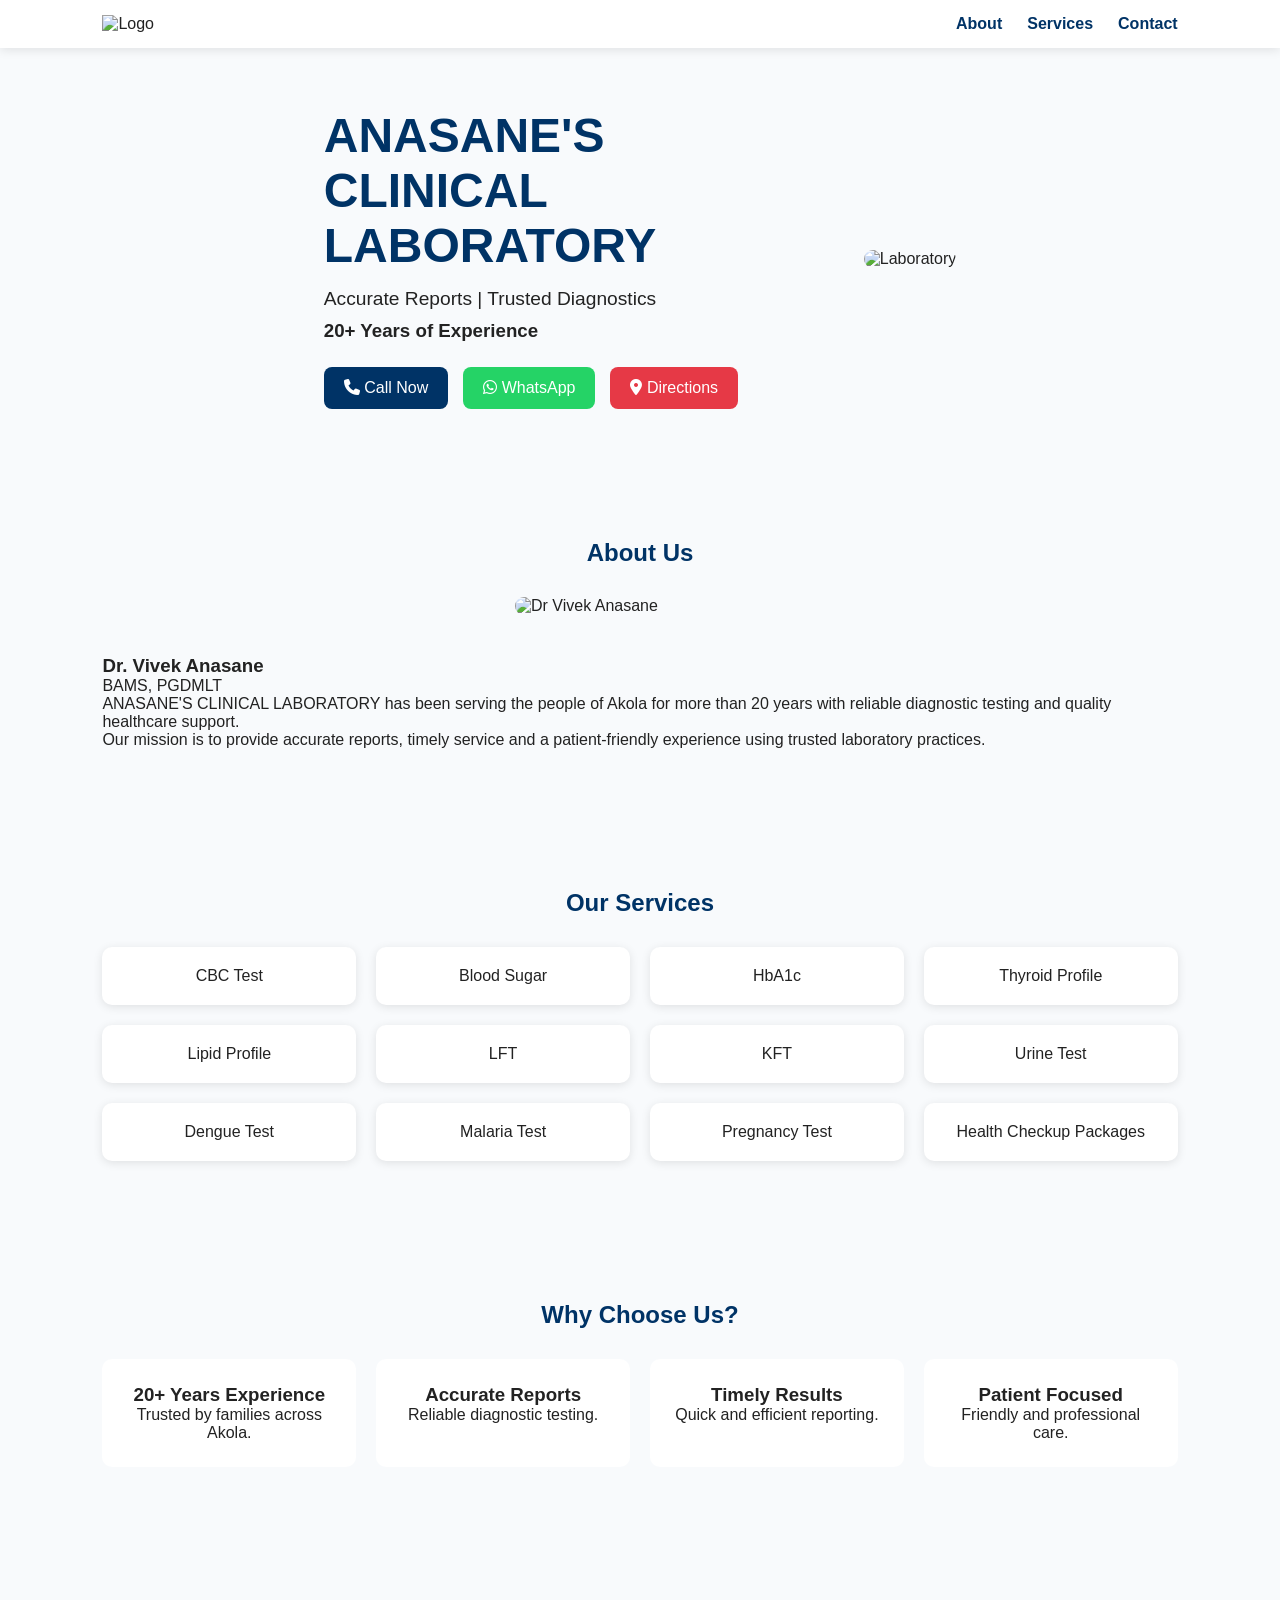
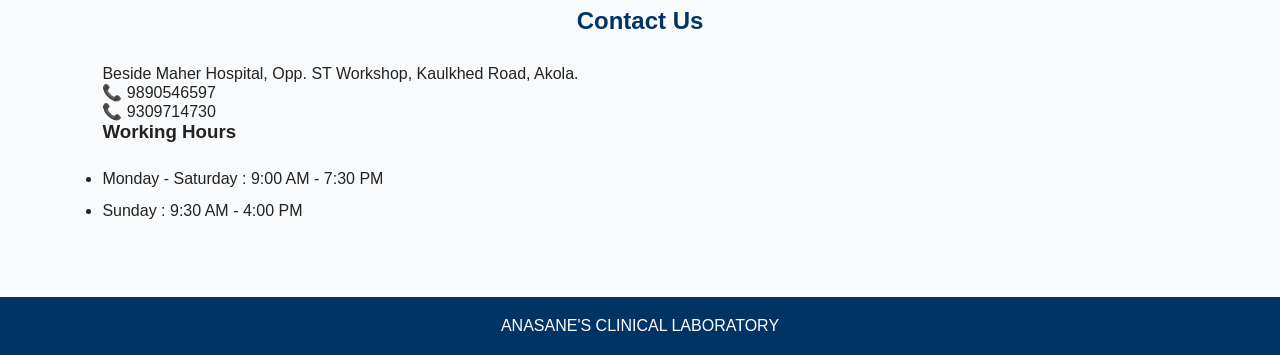
==== index.html @ 1ccadc93 "Add files via upload" ====
<!DOCTYPE html>
<html lang="en">
<head>
<meta charset="UTF-8">
<meta name="viewport" content="width=device-width, initial-scale=1.0">

<title>ANASANE'S CLINICAL LABORATORY | Akola</title>

<meta name="description"
content="ANASANE'S CLINICAL LABORATORY, Akola. CBC, Blood Sugar, Thyroid Profile, Lipid Profile, Dengue, Malaria and Health Checkup Packages.">

<link rel="stylesheet" href="style.css">
<link rel="stylesheet"
href="https://cdnjs.cloudflare.com/ajax/libs/font-awesome/6.5.1/css/all.min.css">

</head>
<body>

<header>

<nav>
<div class="logo">
<img src="images/logo.jpg" alt="Logo">
</div>

<ul>
<li><a href="#about">About</a></li>
<li><a href="#services">Services</a></li>
<li><a href="#contact">Contact</a></li>
</ul>

</nav>

<div class="hero">

<div class="hero-text">

<h1>ANASANE'S CLINICAL LABORATORY</h1>

<p>
Accurate Reports | Trusted Diagnostics
</p>

<h3>
20+ Years of Experience
</h3>

<div class="buttons">

<a href="tel:9890546597" class="btn">
<i class="fa-solid fa-phone"></i>
Call Now
</a>

<a href="https://wa.me/919890546597"
target="_blank"
class="btn whatsapp">
<i class="fa-brands fa-whatsapp"></i>
WhatsApp
</a>

<a href="https://maps.app.goo.gl/axbpQEkR4nkwhjta6"
target="_blank"
class="btn map">
<i class="fa-solid fa-location-dot"></i>
Directions
</a>

</div>

</div>

<div class="hero-image">
<img src="images/lab-front.jpg" alt="Laboratory">
</div>

</div>

</header>

<section id="about">

<h2>About Us</h2>

<div class="about-content">

<img src="images/doctor.jpg" alt="Dr Vivek Anasane">

<div>

<h3>Dr. Vivek Anasane</h3>

<p>
BAMS, PGDMLT
</p>

<p>
ANASANE'S CLINICAL LABORATORY has been serving the people of Akola for more than 20 years with reliable diagnostic testing and quality healthcare support.
</p>

<p>
Our mission is to provide accurate reports, timely service and a patient-friendly experience using trusted laboratory practices.
</p>

</div>

</div>

</section>

<section id="services">

<h2>Our Services</h2>

<div class="service-grid">

<div>CBC Test</div>
<div>Blood Sugar</div>
<div>HbA1c</div>
<div>Thyroid Profile</div>
<div>Lipid Profile</div>
<div>LFT</div>
<div>KFT</div>
<div>Urine Test</div>
<div>Dengue Test</div>
<div>Malaria Test</div>
<div>Pregnancy Test</div>
<div>Health Checkup Packages</div>

</div>

</section>

<section class="why-us">

<h2>Why Choose Us?</h2>

<div class="features">

<div>
<h3>20+ Years Experience</h3>
<p>Trusted by families across Akola.</p>
</div>

<div>
<h3>Accurate Reports</h3>
<p>Reliable diagnostic testing.</p>
</div>

<div>
<h3>Timely Results</h3>
<p>Quick and efficient reporting.</p>
</div>

<div>
<h3>Patient Focused</h3>
<p>Friendly and professional care.</p>
</div>

</div>

</section>

<section id="contact">

<h2>Contact Us</h2>

<p>
Beside Maher Hospital, Opp. ST Workshop,
Kaulkhed Road, Akola.
</p>

<p>
📞 9890546597
</p>

<p>
📞 9309714730
</p>

<h3>Working Hours</h3>

<ul class="hours">
<li>Monday - Saturday : 9:00 AM - 7:30 PM</li>
<li>Sunday : 9:30 AM - 4:00 PM</li>
</ul>

</section>

<footer>

<p>
 ANASANE'S CLINICAL LABORATORY
</p>

</footer>

<script src="script.js"></script>

</body>
</html>
---- style.css ----
*{
margin:0;
padding:0;
box-sizing:border-box;
font-family:Arial,sans-serif;
}

body{
background:#f8fafc;
color:#222;
}

nav{
display:flex;
justify-content:space-between;
align-items:center;
padding:15px 8%;
background:#fff;
box-shadow:0 2px 10px rgba(0,0,0,0.1);
}

.logo img{
width:80px;
}

nav ul{
display:flex;
list-style:none;
gap:25px;
}

nav a{
text-decoration:none;
color:#003366;
font-weight:bold;
}

.hero{
display:flex;
align-items:center;
justify-content:center;
padding:60px 8%;
gap:40px;
flex-wrap:wrap;
}

.hero-text{
max-width:500px;
}

.hero h1{
font-size:3rem;
color:#003366;
margin-bottom:15px;
}

.hero p{
font-size:1.2rem;
margin-bottom:10px;
}

.buttons{
margin-top:25px;
display:flex;
flex-wrap:wrap;
gap:15px;
}

.btn{
background:#003366;
color:white;
padding:12px 20px;
text-decoration:none;
border-radius:8px;
}

.whatsapp{
background:#25D366;
}

.map{
background:#e63946;
}

.hero-image img{
width:400px;
border-radius:12px;
}

section{
padding:70px 8%;
}

h2{
text-align:center;
margin-bottom:30px;
color:#003366;
}

.about-content{
display:flex;
gap:40px;
align-items:center;
flex-wrap:wrap;
justify-content:center;
}

.about-content img{
width:250px;
border-radius:12px;
}

.service-grid{
display:grid;
grid-template-columns:repeat(auto-fit,minmax(200px,1fr));
gap:20px;
}

.service-grid div{
background:white;
padding:20px;
text-align:center;
border-radius:10px;
box-shadow:0 2px 10px rgba(0,0,0,0.1);
}

.features{
display:grid;
grid-template-columns:repeat(auto-fit,minmax(220px,1fr));
gap:20px;
}

.features div{
background:white;
padding:25px;
border-radius:10px;
text-align:center;
}

.hours{
margin-top:20px;
line-height:2;
}

footer{
background:#003366;
color:white;
text-align:center;
padding:20px;
}

@media(max-width:768px){

.hero h1{
font-size:2rem;
}

.hero-image img{
width:100%;
}

}
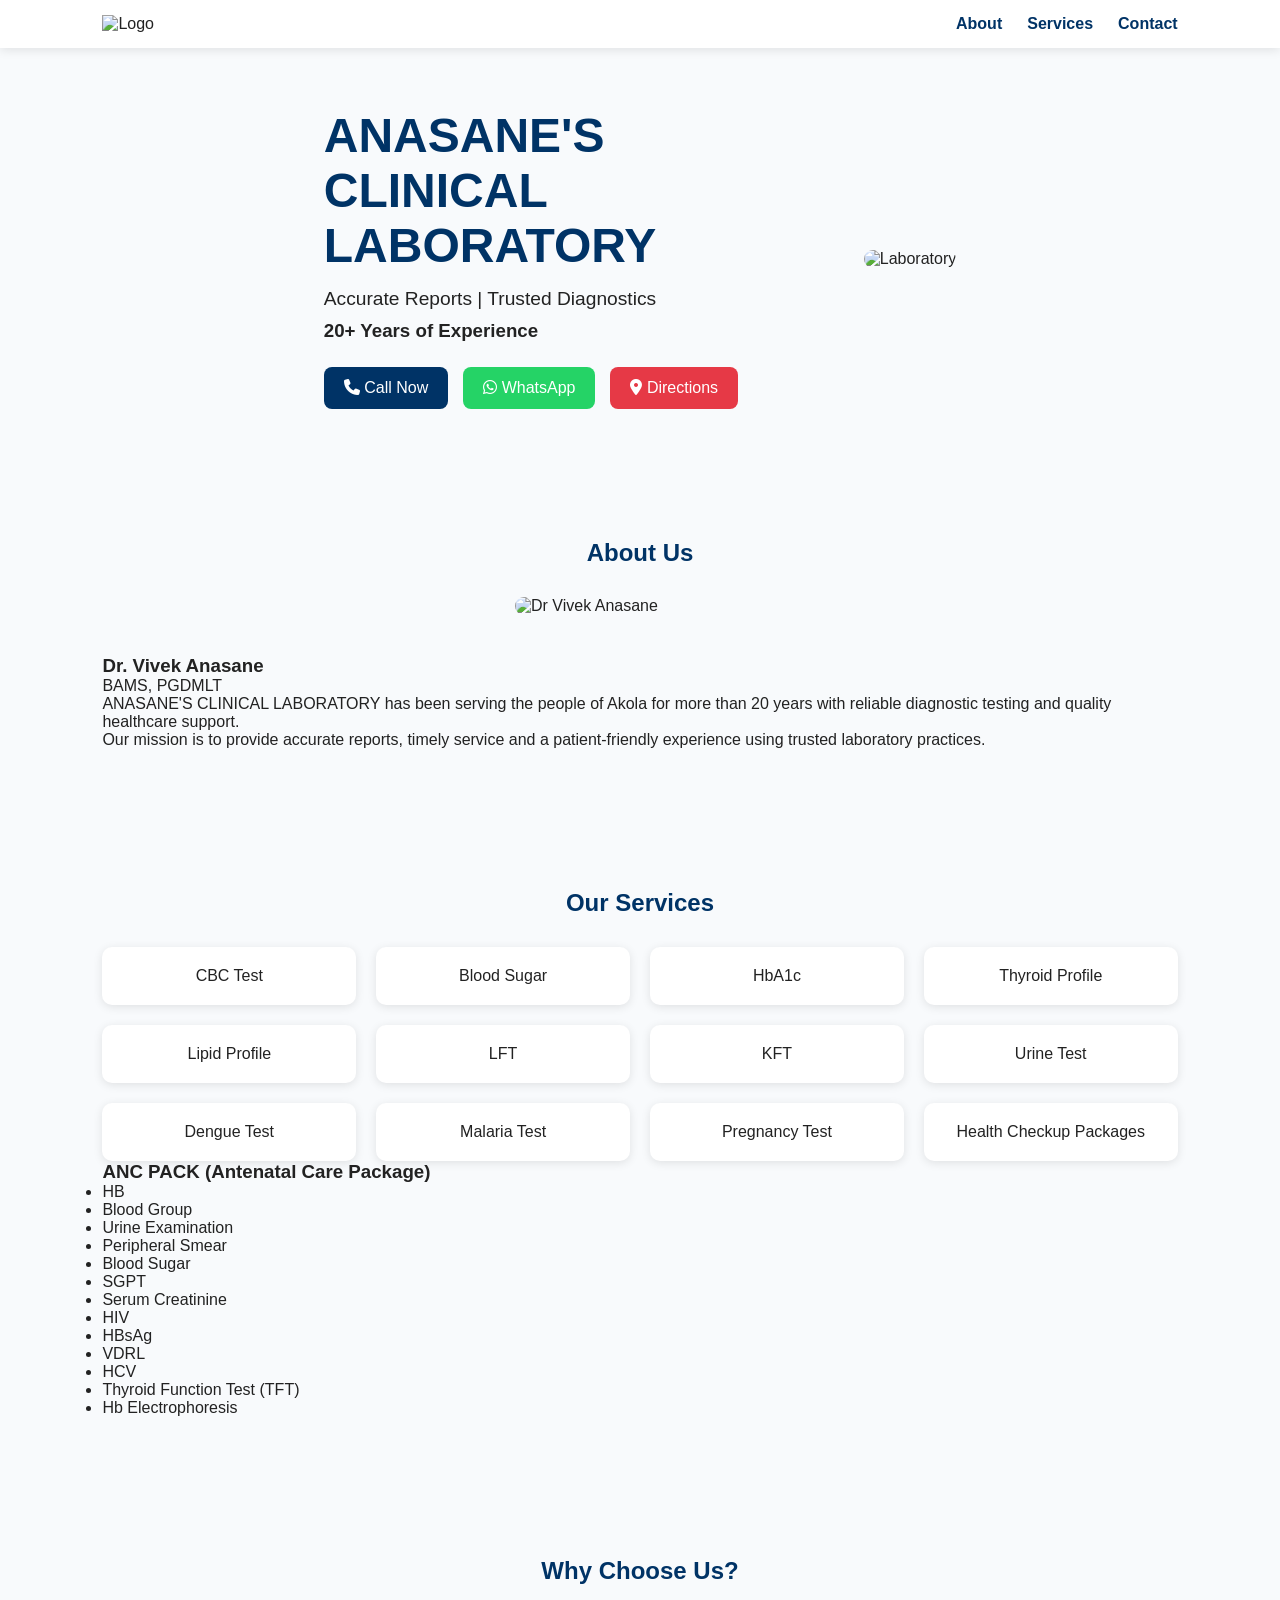
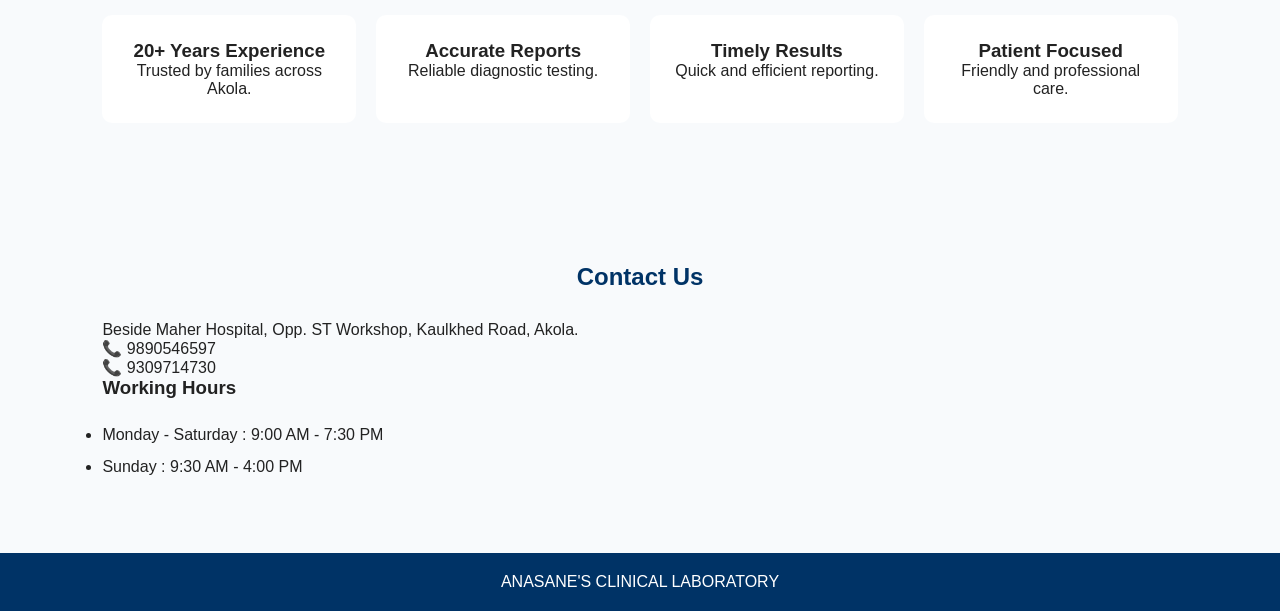
==== commit 2fbbca4d: "Update index.html" ====
--- a/index.html
+++ b/index.html
@@ -129,6 +129,28 @@
 
 </div>
 
+<div class="anc-pack">
+
+<h3>ANC PACK (Antenatal Care Package)</h3>
+
+<ul>
+<li>HB</li>
+<li>Blood Group</li>
+<li>Urine Examination</li>
+<li>Peripheral Smear</li>
+<li>Blood Sugar</li>
+<li>SGPT</li>
+<li>Serum Creatinine</li>
+<li>HIV</li>
+<li>HBsAg</li>
+<li>VDRL</li>
+<li>HCV</li>
+<li>Thyroid Function Test (TFT)</li>
+<li>Hb Electrophoresis</li>
+</ul>
+
+</div>
+
 </section>
 
 <section class="why-us">
@@ -198,4 +220,4 @@
 <script src="script.js"></script>
 
 </body>
-</html>+</html>
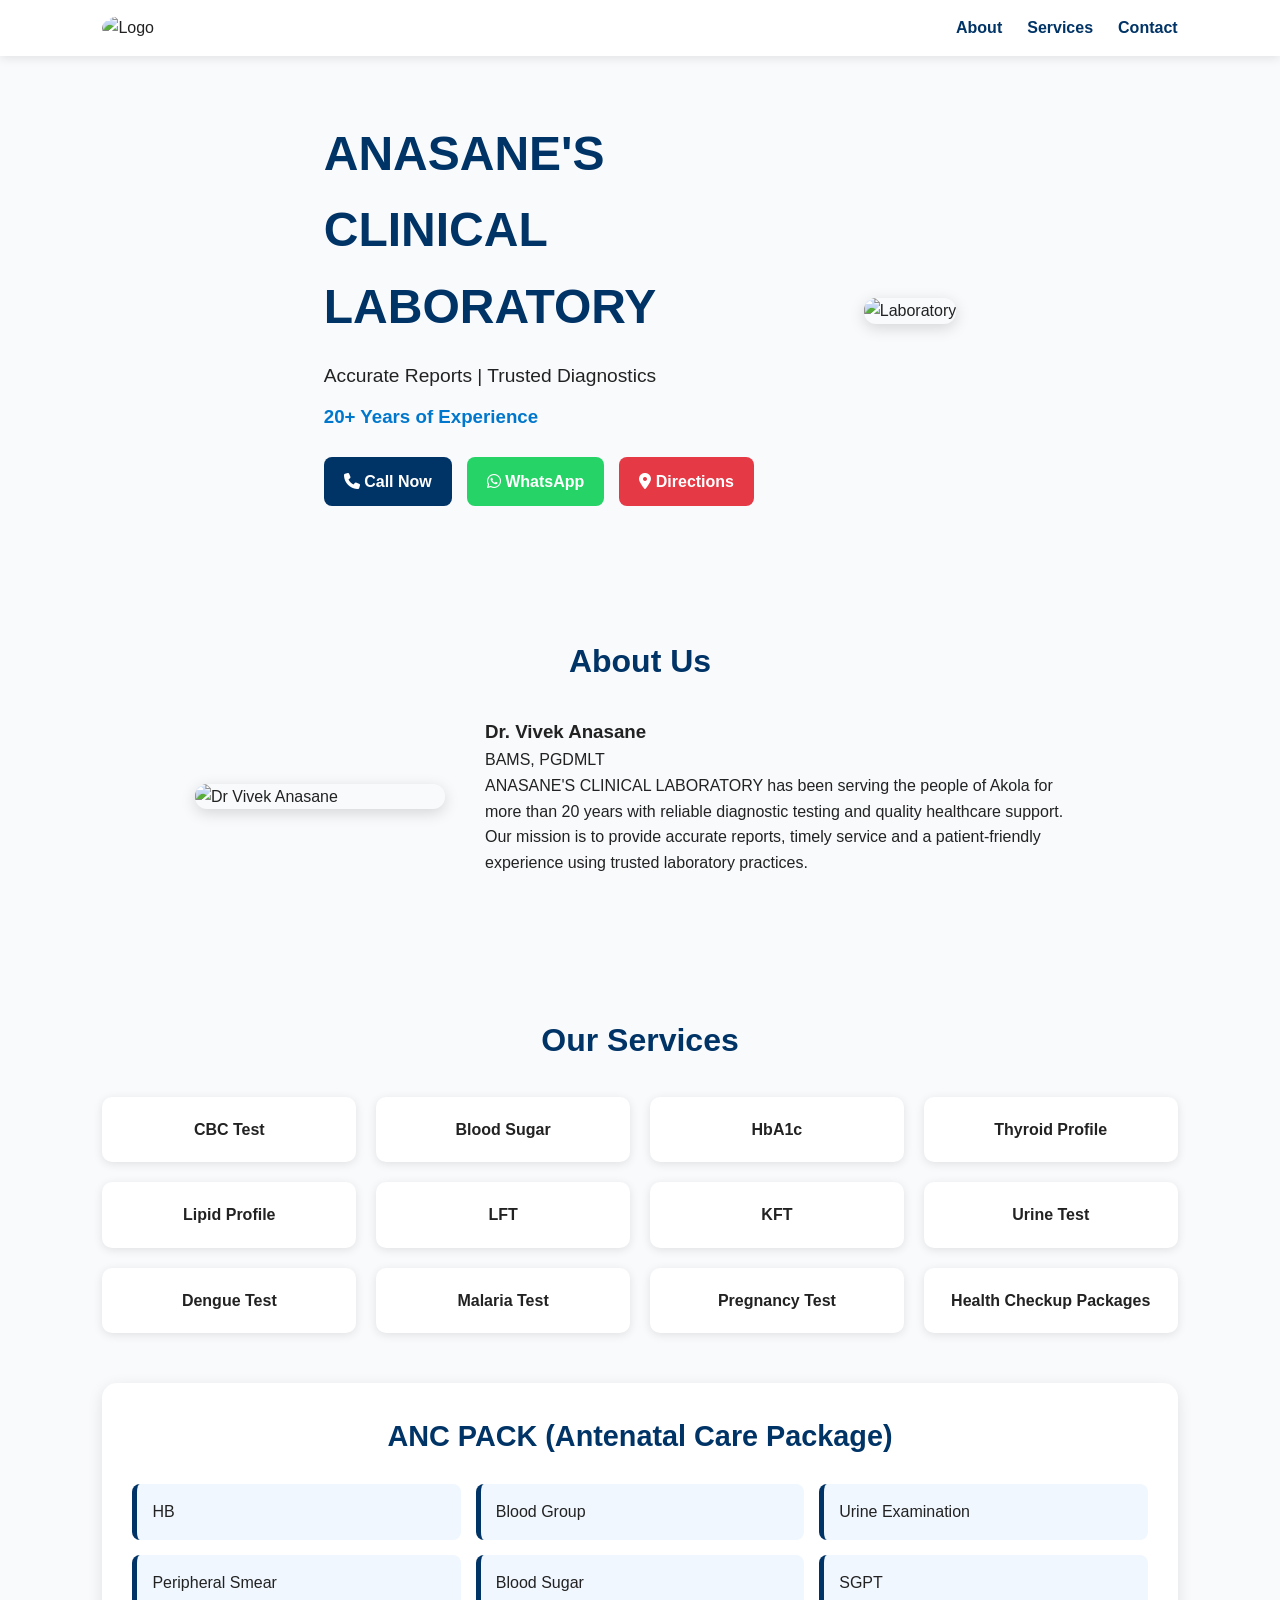
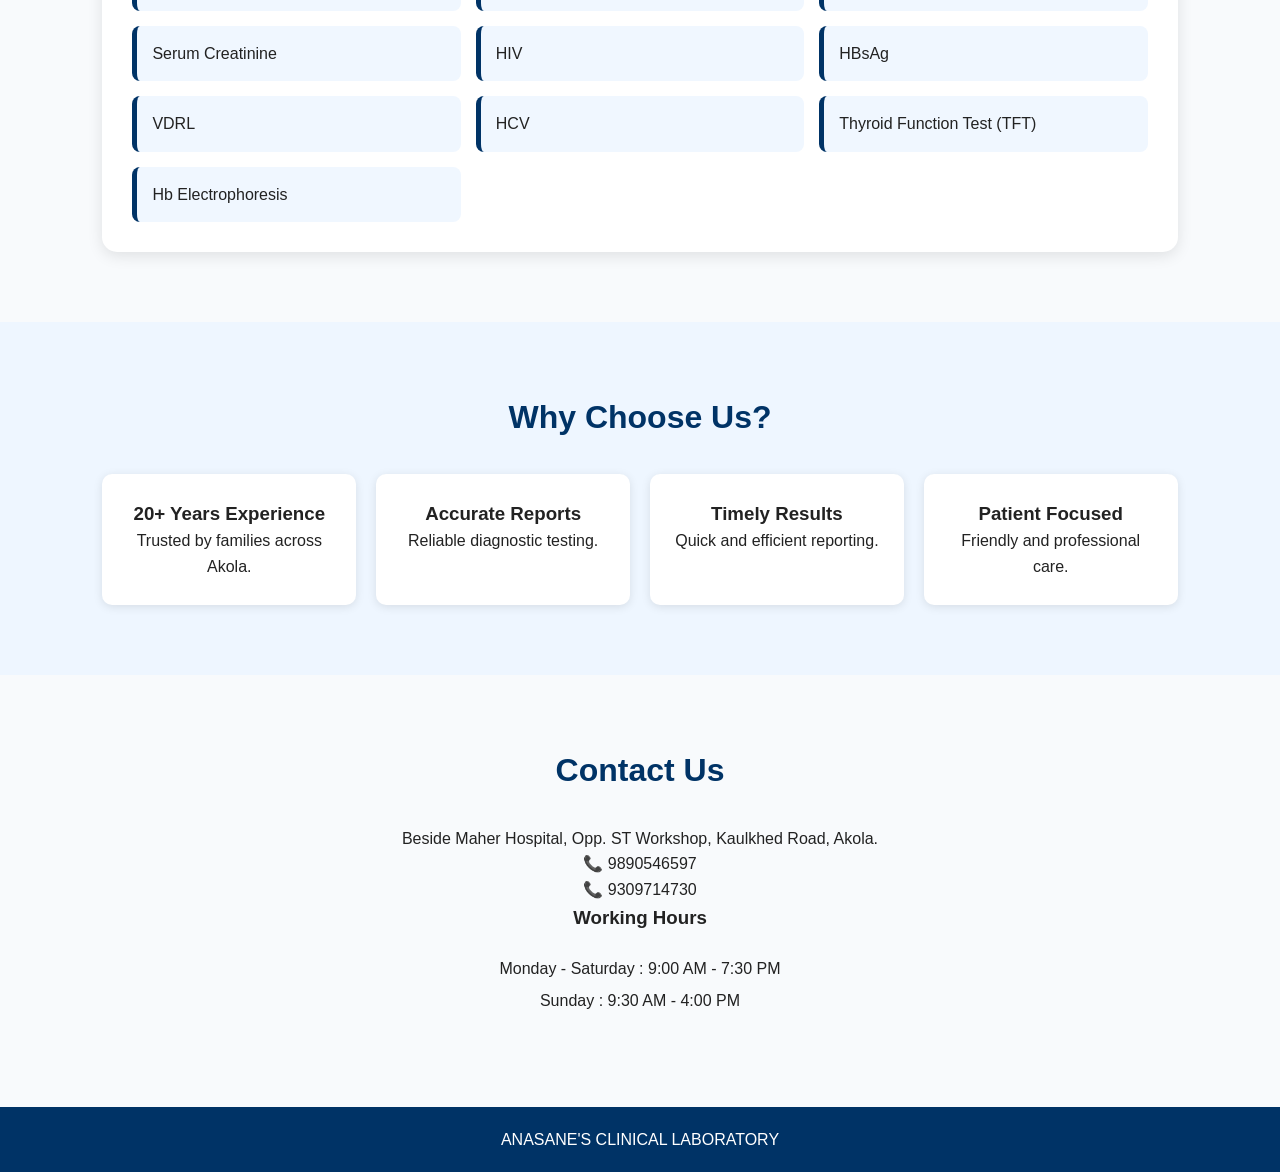
==== commit 077a7c0b: "Fix HTML formatting and correct logo image source" ====
--- a/index.html
+++ b/index.html
@@ -20,7 +20,7 @@
 
 <nav>
 <div class="logo">
-<img src="images/logo.jpg" alt="Logo">
+<img src="images/logo.jgp" alt="Logo">
 </div>
 
 <ul>
--- a/style.css
+++ b/style.css
@@ -8,6 +8,7 @@
 body{
 background:#f8fafc;
 color:#222;
+line-height:1.6;
 }
 
 nav{
@@ -17,10 +18,14 @@
 padding:15px 8%;
 background:#fff;
 box-shadow:0 2px 10px rgba(0,0,0,0.1);
+position:sticky;
+top:0;
+z-index:1000;
 }
 
 .logo img{
 width:80px;
+border-radius:50%;
 }
 
 nav ul{
@@ -33,6 +38,11 @@
 text-decoration:none;
 color:#003366;
 font-weight:bold;
+transition:0.3s;
+}
+
+nav a:hover{
+color:#0077cc;
 }
 
 .hero{
@@ -57,6 +67,11 @@
 .hero p{
 font-size:1.2rem;
 margin-bottom:10px;
+}
+
+.hero h3{
+color:#0077cc;
+margin-top:10px;
 }
 
 .buttons{
@@ -72,6 +87,12 @@
 padding:12px 20px;
 text-decoration:none;
 border-radius:8px;
+transition:0.3s;
+font-weight:bold;
+}
+
+.btn:hover{
+transform:translateY(-3px);
 }
 
 .whatsapp{
@@ -84,7 +105,9 @@
 
 .hero-image img{
 width:400px;
+max-width:100%;
 border-radius:12px;
+box-shadow:0 4px 15px rgba(0,0,0,0.15);
 }
 
 section{
@@ -95,6 +118,7 @@
 text-align:center;
 margin-bottom:30px;
 color:#003366;
+font-size:2rem;
 }
 
 .about-content{
@@ -108,6 +132,11 @@
 .about-content img{
 width:250px;
 border-radius:12px;
+box-shadow:0 4px 15px rgba(0,0,0,0.15);
+}
+
+.about-content div{
+max-width:600px;
 }
 
 .service-grid{
@@ -122,6 +151,55 @@
 text-align:center;
 border-radius:10px;
 box-shadow:0 2px 10px rgba(0,0,0,0.1);
+transition:0.3s;
+font-weight:bold;
+}
+
+.service-grid div:hover{
+transform:translateY(-5px);
+}
+
+/* ANC PACK */
+
+.anc-pack{
+margin-top:50px;
+background:white;
+padding:30px;
+border-radius:15px;
+box-shadow:0 4px 15px rgba(0,0,0,0.1);
+}
+
+.anc-pack h3{
+text-align:center;
+color:#003366;
+margin-bottom:25px;
+font-size:1.8rem;
+}
+
+.anc-pack ul{
+display:grid;
+grid-template-columns:repeat(auto-fit,minmax(250px,1fr));
+gap:15px;
+list-style:none;
+padding:0;
+}
+
+.anc-pack li{
+background:#f0f7ff;
+padding:15px;
+border-left:5px solid #003366;
+border-radius:8px;
+font-weight:500;
+transition:0.3s;
+}
+
+.anc-pack li:hover{
+transform:translateY(-3px);
+box-shadow:0 4px 12px rgba(0,0,0,0.1);
+}
+
+.why-us{
+background:#eef6ff;
 }
 
 .features{
@@ -135,11 +213,22 @@
 padding:25px;
 border-radius:10px;
 text-align:center;
+box-shadow:0 2px 10px rgba(0,0,0,0.1);
+transition:0.3s;
+}
+
+.features div:hover{
+transform:translateY(-5px);
+}
+
+#contact{
+text-align:center;
 }
 
 .hours{
 margin-top:20px;
 line-height:2;
+list-style:none;
 }
 
 footer{
@@ -147,9 +236,27 @@
 color:white;
 text-align:center;
 padding:20px;
-}
+margin-top:20px;
+}
+
+/* Mobile Responsive */
 
 @media(max-width:768px){
+
+nav{
+flex-direction:column;
+gap:15px;
+}
+
+nav ul{
+flex-wrap:wrap;
+justify-content:center;
+}
+
+.hero{
+padding:40px 5%;
+text-align:center;
+}
 
 .hero h1{
 font-size:2rem;
@@ -159,4 +266,20 @@
 width:100%;
 }
 
-}+.about-content{
+text-align:center;
+}
+
+.about-content img{
+width:200px;
+}
+
+.buttons{
+justify-content:center;
+}
+
+.anc-pack ul{
+grid-template-columns:1fr;
+}
+
+}
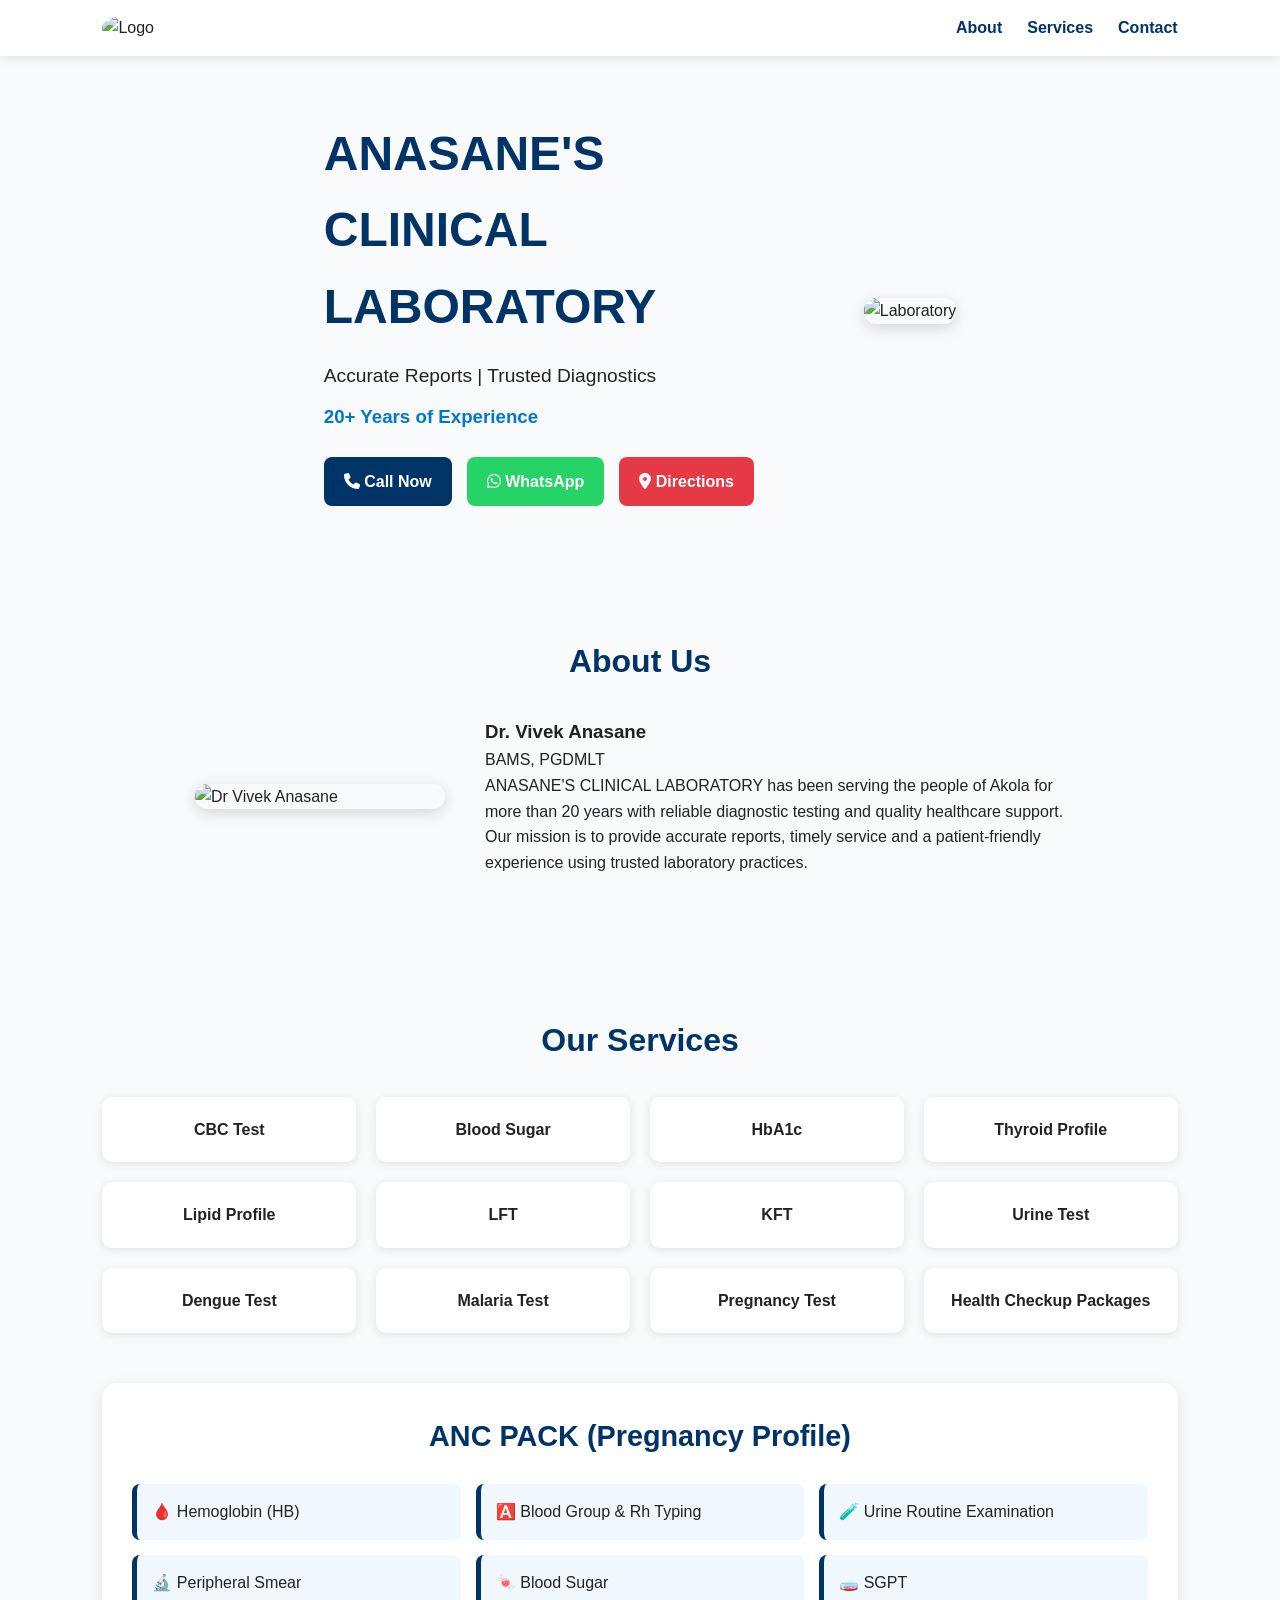
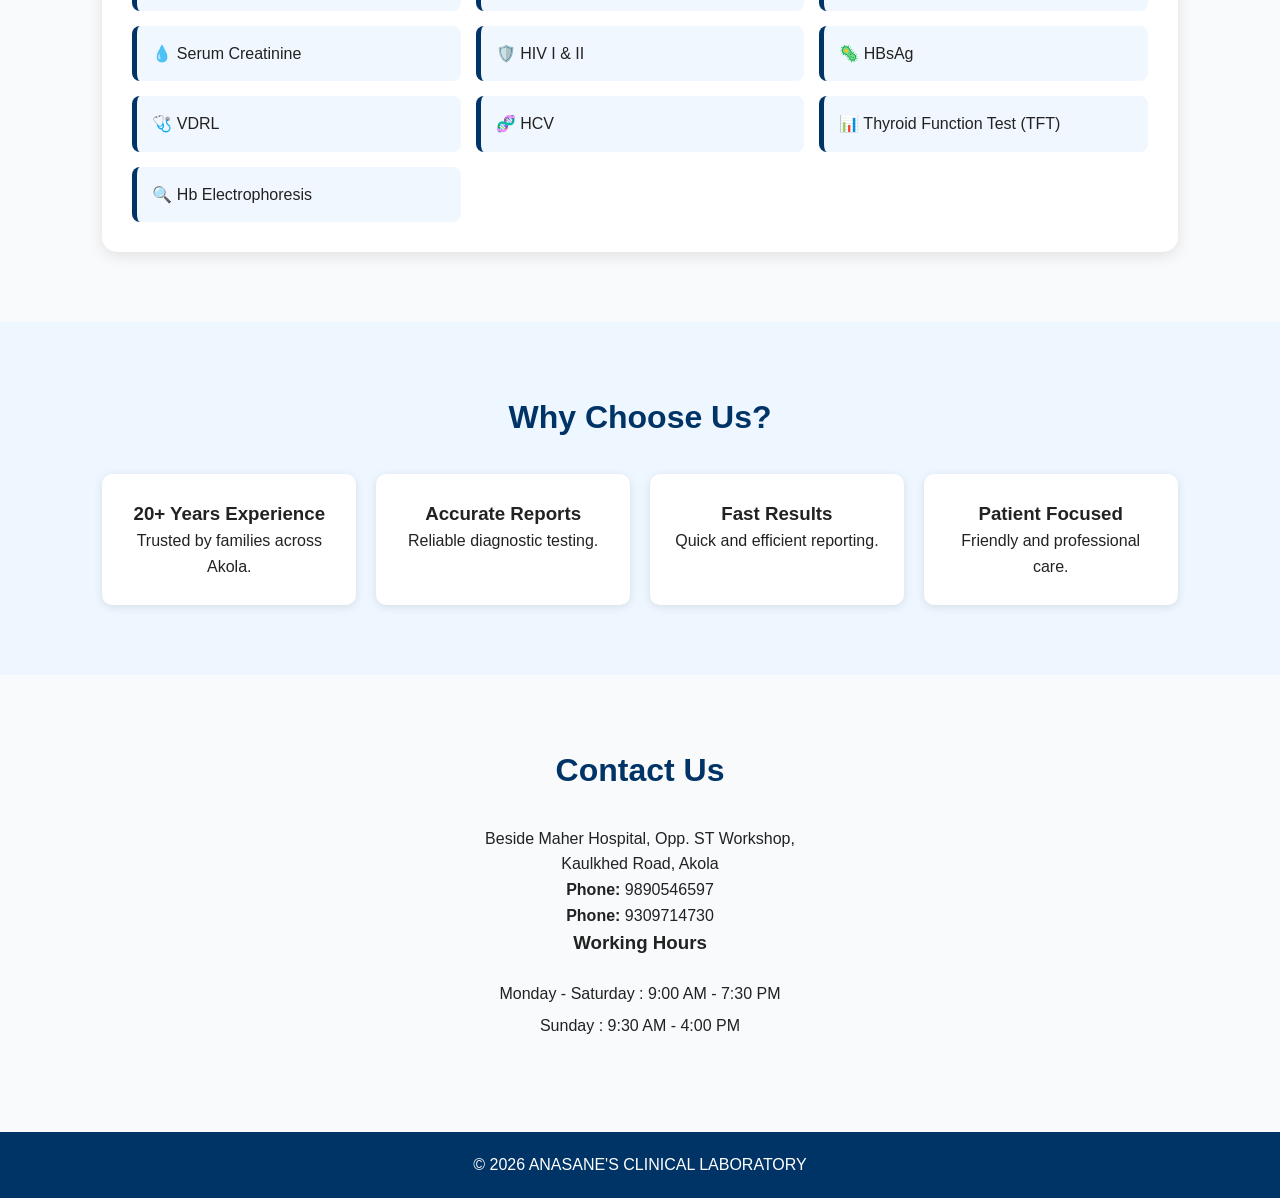
==== commit 7cea5114: "Update index.html" ====
--- a/index.html
+++ b/index.html
@@ -10,6 +10,7 @@
 content="ANASANE'S CLINICAL LABORATORY, Akola. CBC, Blood Sugar, Thyroid Profile, Lipid Profile, Dengue, Malaria and Health Checkup Packages.">
 
 <link rel="stylesheet" href="style.css">
+
 <link rel="stylesheet"
 href="https://cdnjs.cloudflare.com/ajax/libs/font-awesome/6.5.1/css/all.min.css">
 
@@ -19,8 +20,9 @@
 <header>
 
 <nav>
+
 <div class="logo">
-<img src="images/logo.jgp" alt="Logo">
+<img src="images/logo.jpg" alt="Logo">
 </div>
 
 <ul>
@@ -37,33 +39,22 @@
 
 <h1>ANASANE'S CLINICAL LABORATORY</h1>
 
-<p>
-Accurate Reports | Trusted Diagnostics
-</p>
-
-<h3>
-20+ Years of Experience
-</h3>
+<p>Accurate Reports | Trusted Diagnostics</p>
+
+<h3>20+ Years of Experience</h3>
 
 <div class="buttons">
 
 <a href="tel:9890546597" class="btn">
-<i class="fa-solid fa-phone"></i>
-Call Now
+<i class="fa-solid fa-phone"></i> Call Now
 </a>
 
-<a href="https://wa.me/919890546597"
-target="_blank"
-class="btn whatsapp">
-<i class="fa-brands fa-whatsapp"></i>
-WhatsApp
+<a href="https://wa.me/919890546597" target="_blank" class="btn whatsapp">
+<i class="fa-brands fa-whatsapp"></i> WhatsApp
 </a>
 
-<a href="https://maps.app.goo.gl/axbpQEkR4nkwhjta6"
-target="_blank"
-class="btn map">
-<i class="fa-solid fa-location-dot"></i>
-Directions
+<a href="https://maps.app.goo.gl/axbpQEkR4nkwhjta6" target="_blank" class="btn map">
+<i class="fa-solid fa-location-dot"></i> Directions
 </a>
 
 </div>
@@ -90,9 +81,7 @@
 
 <h3>Dr. Vivek Anasane</h3>
 
-<p>
-BAMS, PGDMLT
-</p>
+<p>BAMS, PGDMLT</p>
 
 <p>
 ANASANE'S CLINICAL LABORATORY has been serving the people of Akola for more than 20 years with reliable diagnostic testing and quality healthcare support.
@@ -131,22 +120,24 @@
 
 <div class="anc-pack">
 
-<h3>ANC PACK (Antenatal Care Package)</h3>
+<h3>ANC PACK (Pregnancy Profile)</h3>
 
 <ul>
-<li>HB</li>
-<li>Blood Group</li>
-<li>Urine Examination</li>
-<li>Peripheral Smear</li>
-<li>Blood Sugar</li>
-<li>SGPT</li>
-<li>Serum Creatinine</li>
-<li>HIV</li>
-<li>HBsAg</li>
-<li>VDRL</li>
-<li>HCV</li>
-<li>Thyroid Function Test (TFT)</li>
-<li>Hb Electrophoresis</li>
+
+<li>🩸 Hemoglobin (HB)</li>
+            <li>🅰️ Blood Group & Rh Typing</li>
+            <li>🧪 Urine Routine Examination</li>
+            <li>🔬 Peripheral Smear</li>
+            <li>🍬 Blood Sugar</li>
+            <li>🧫 SGPT</li>
+            <li>💧 Serum Creatinine</li>
+            <li>🛡️ HIV I & II</li>
+            <li>🦠 HBsAg</li>
+            <li>🩺 VDRL</li>
+            <li>🧬 HCV</li>
+            <li>📊 Thyroid Function Test (TFT)</li>
+            <li>🔍 Hb Electrophoresis</li>
+
 </ul>
 
 </div>
@@ -170,7 +161,7 @@
 </div>
 
 <div>
-<h3>Timely Results</h3>
+<h3>Fast Results</h3>
 <p>Quick and efficient reporting.</p>
 </div>
 
@@ -188,17 +179,12 @@
 <h2>Contact Us</h2>
 
 <p>
-Beside Maher Hospital, Opp. ST Workshop,
-Kaulkhed Road, Akola.
+Beside Maher Hospital, Opp. ST Workshop,<br>
+Kaulkhed Road, Akola
 </p>
 
-<p>
-📞 9890546597
-</p>
-
-<p>
-📞 9309714730
-</p>
+<p><strong>Phone:</strong> 9890546597</p>
+<p><strong>Phone:</strong> 9309714730</p>
 
 <h3>Working Hours</h3>
 
@@ -211,13 +197,9 @@
 
 <footer>
 
-<p>
- ANASANE'S CLINICAL LABORATORY
-</p>
+<p>© 2026 ANASANE'S CLINICAL LABORATORY</p>
 
 </footer>
-
-<script src="script.js"></script>
 
 </body>
 </html>
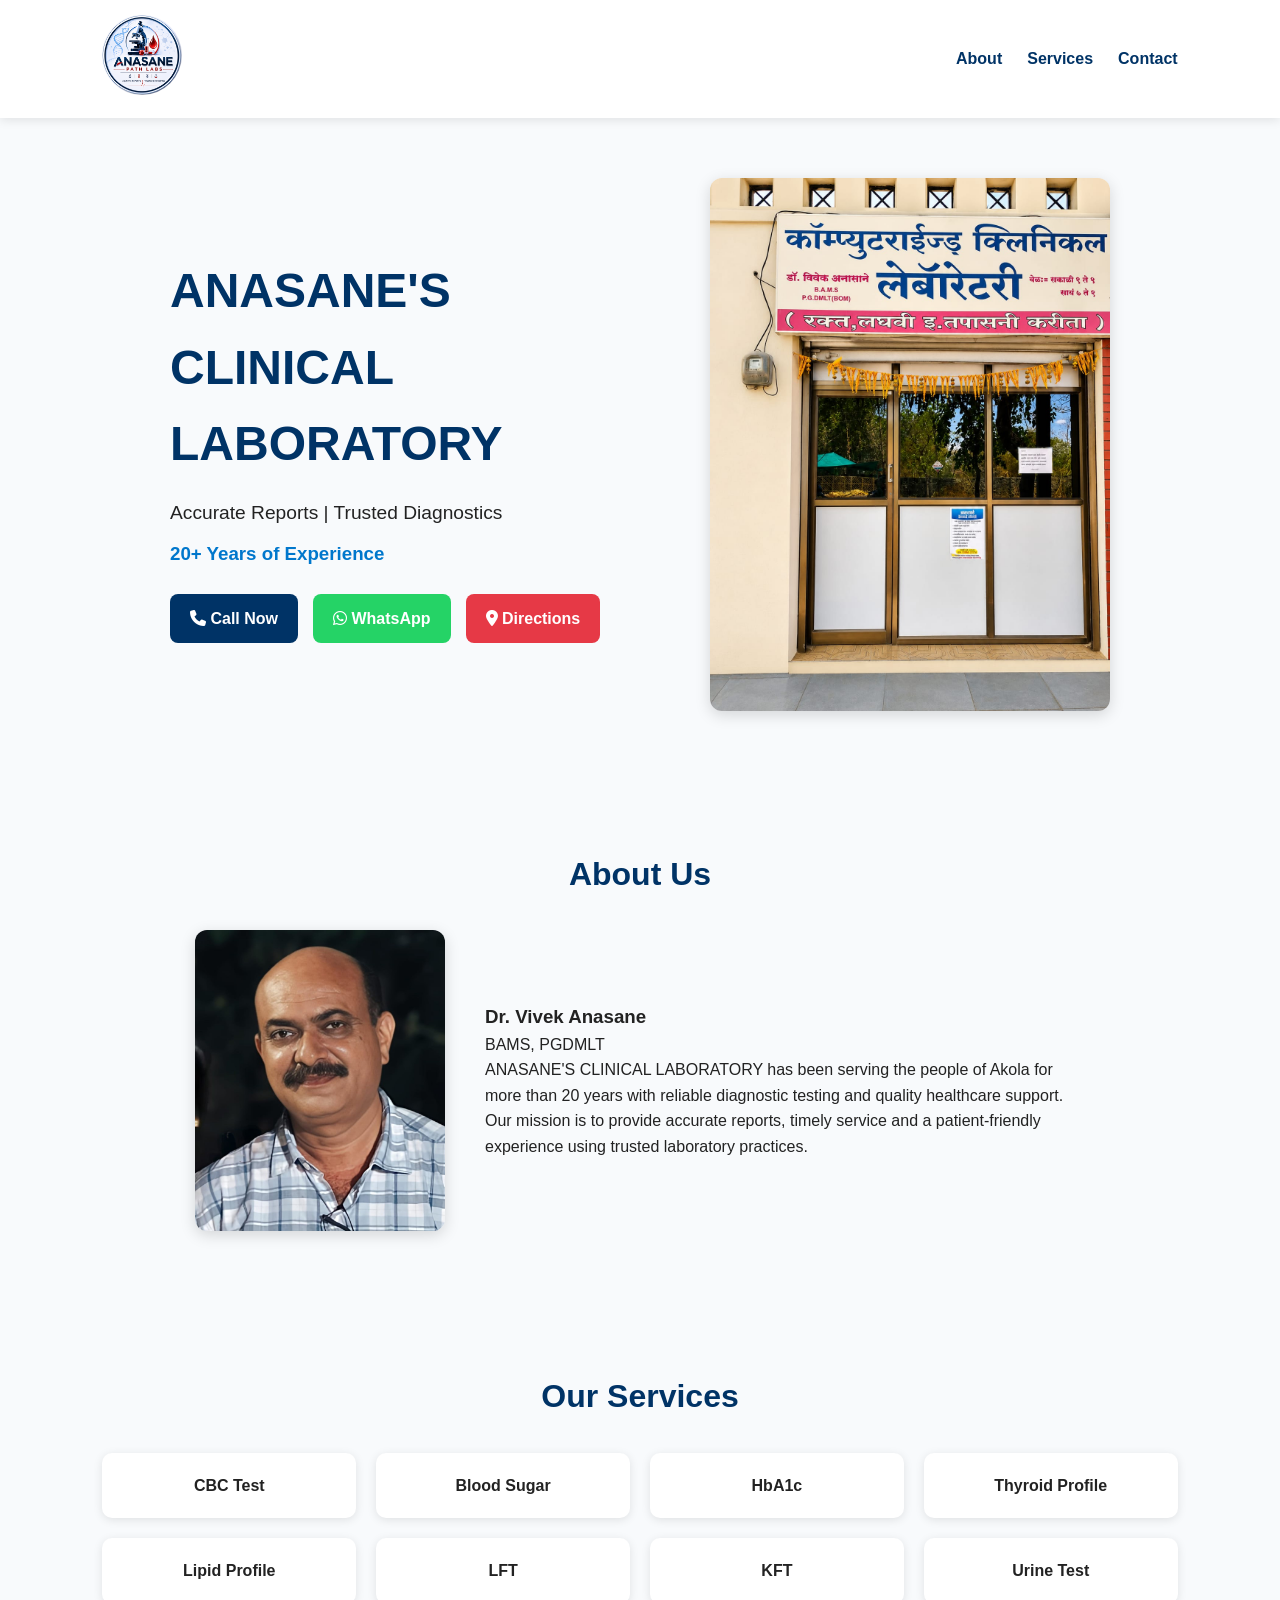
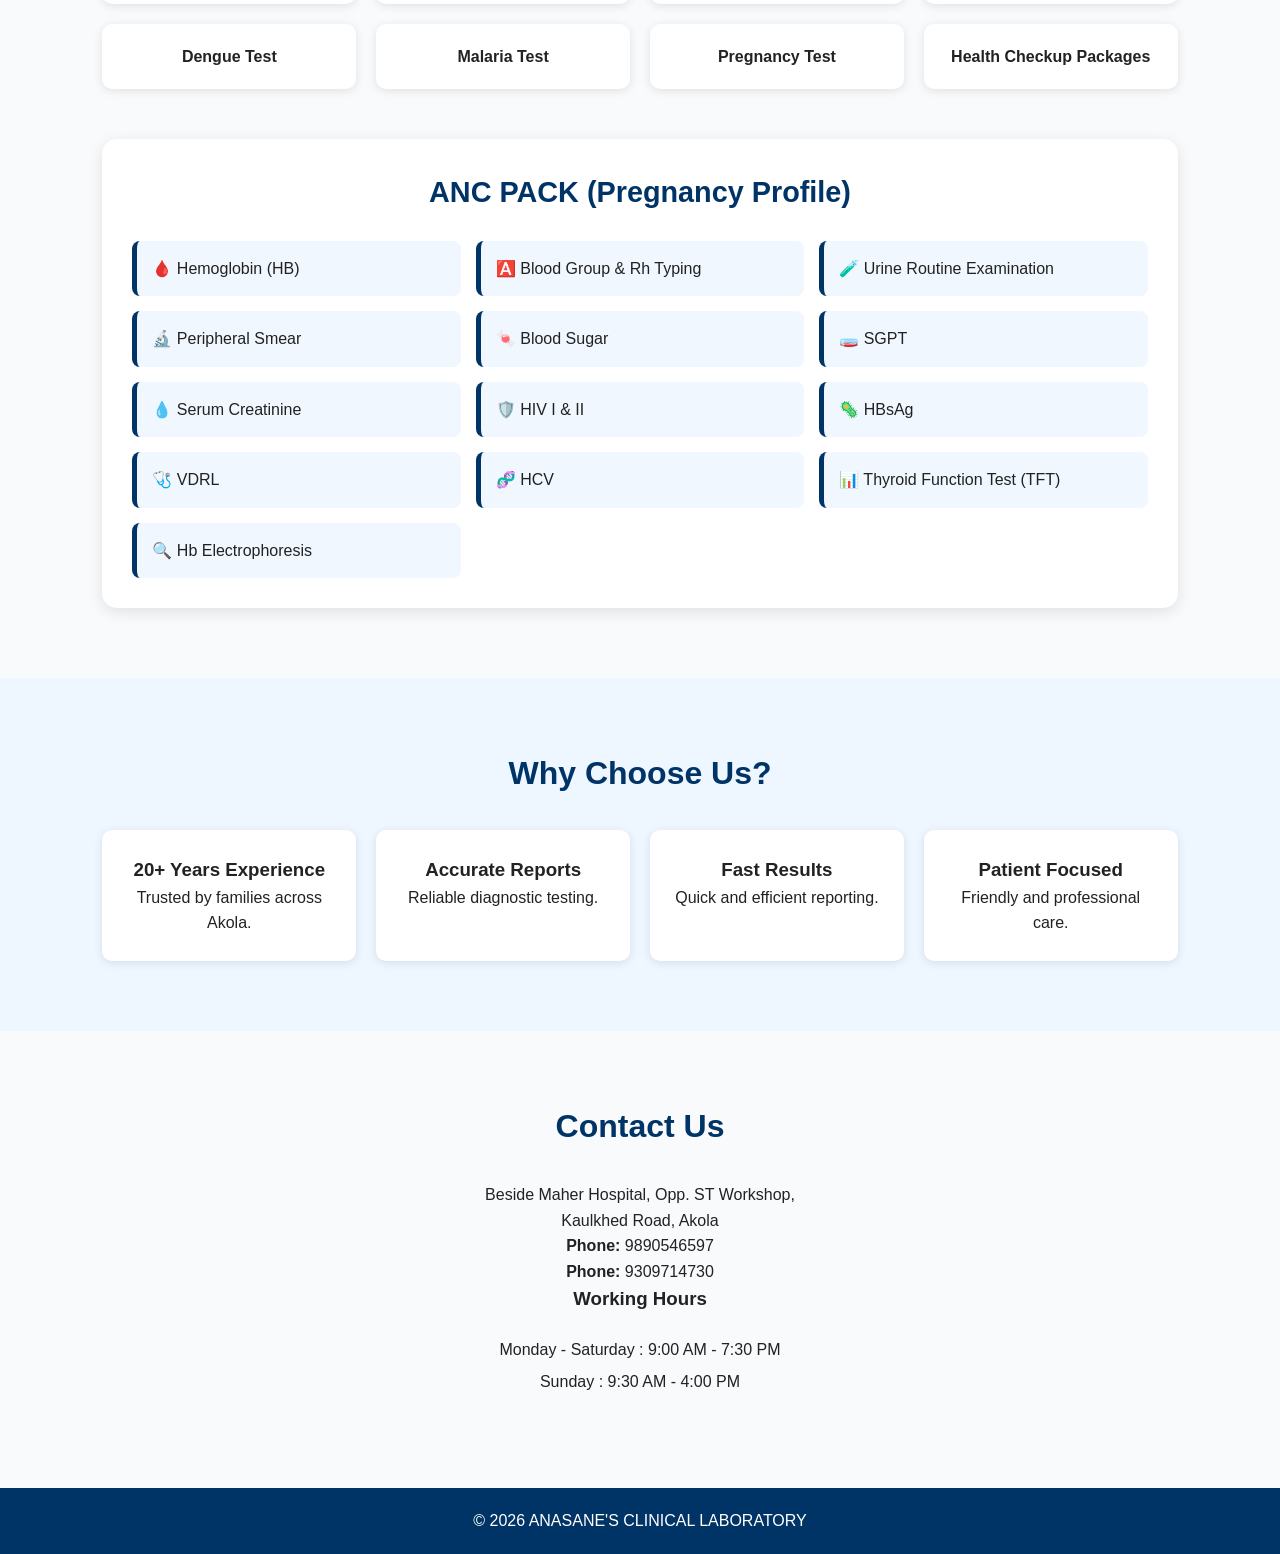
==== commit 0d2339c9: "Update index.html" ====
--- a/index.html
+++ b/index.html
@@ -22,7 +22,7 @@
 <nav>
 
 <div class="logo">
-<img src="images/logo.jpg" alt="Logo">
+<img src="logo.jpg" alt="Logo">
 </div>
 
 <ul>
@@ -62,7 +62,7 @@
 </div>
 
 <div class="hero-image">
-<img src="images/lab-front.jpg" alt="Laboratory">
+<img src="lab-front.jpg" alt="Laboratory">
 </div>
 
 </div>
@@ -75,7 +75,7 @@
 
 <div class="about-content">
 
-<img src="images/doctor.jpg" alt="Dr Vivek Anasane">
+<img src="doctor.jpg" alt="Dr Vivek Anasane">
 
 <div>
 
